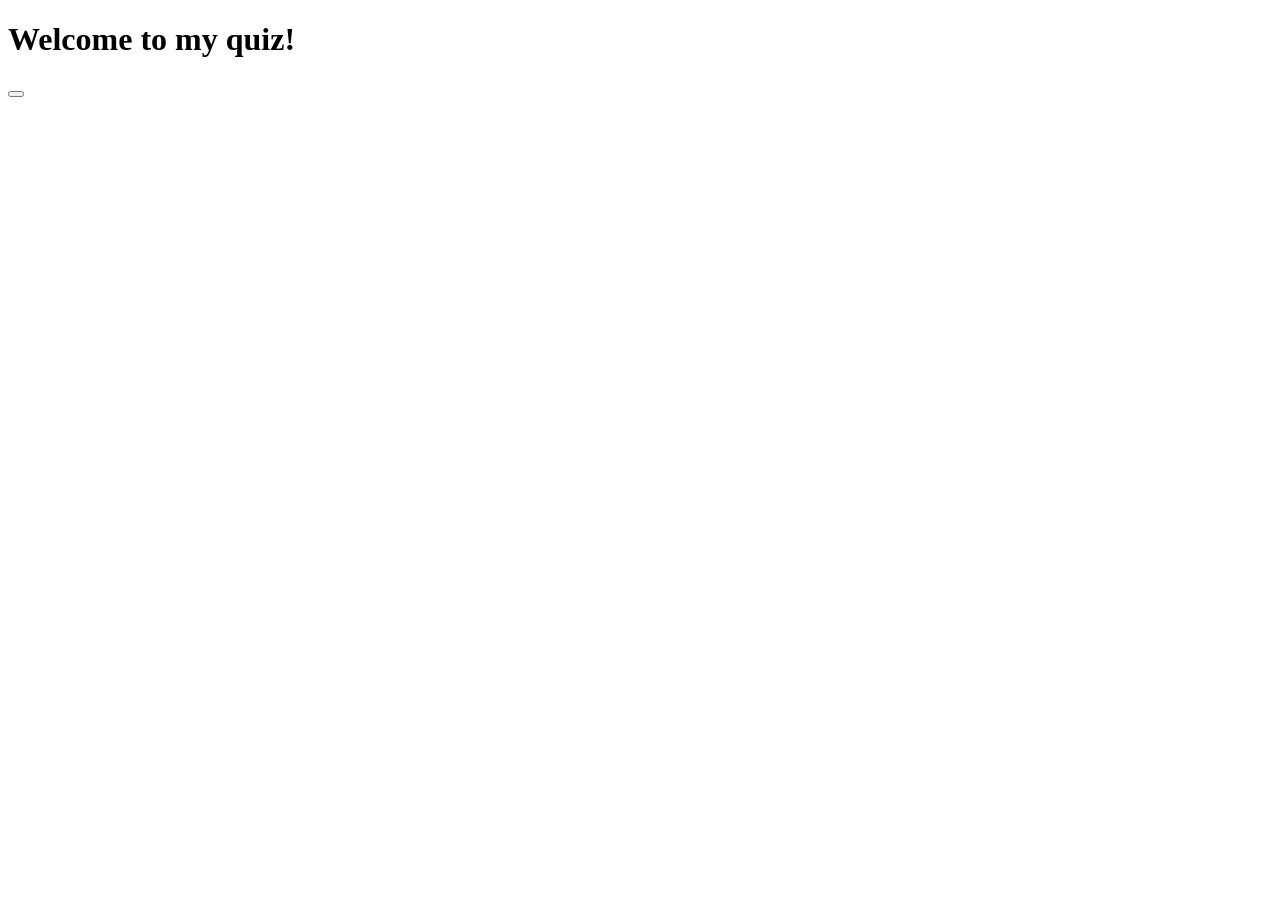
==== index.html @ 96722a67 "created basic structure containers" ====
<!DOCTYPE html>
<html lang="en">

<head>

</head>

<body>
    <h1>Welcome to my quiz!</h1>
    <div id="quiz">
        <!-- <ul id="question1">
            <li class="list-group-item1">Cras justo odio</li>
            <li class="list-group-item2">Dapibus ac facilisis in</li>
            <li class="list-group-item3">Morbi leo risus</li>
            <li class="list-group-item4">Porta ac consectetur ac</li>
          </ul> -->
    </div>
    <button id="submit"></button>
    <div id="results"></div>
    <script src= "./script.js"></script>
</body>
</html>
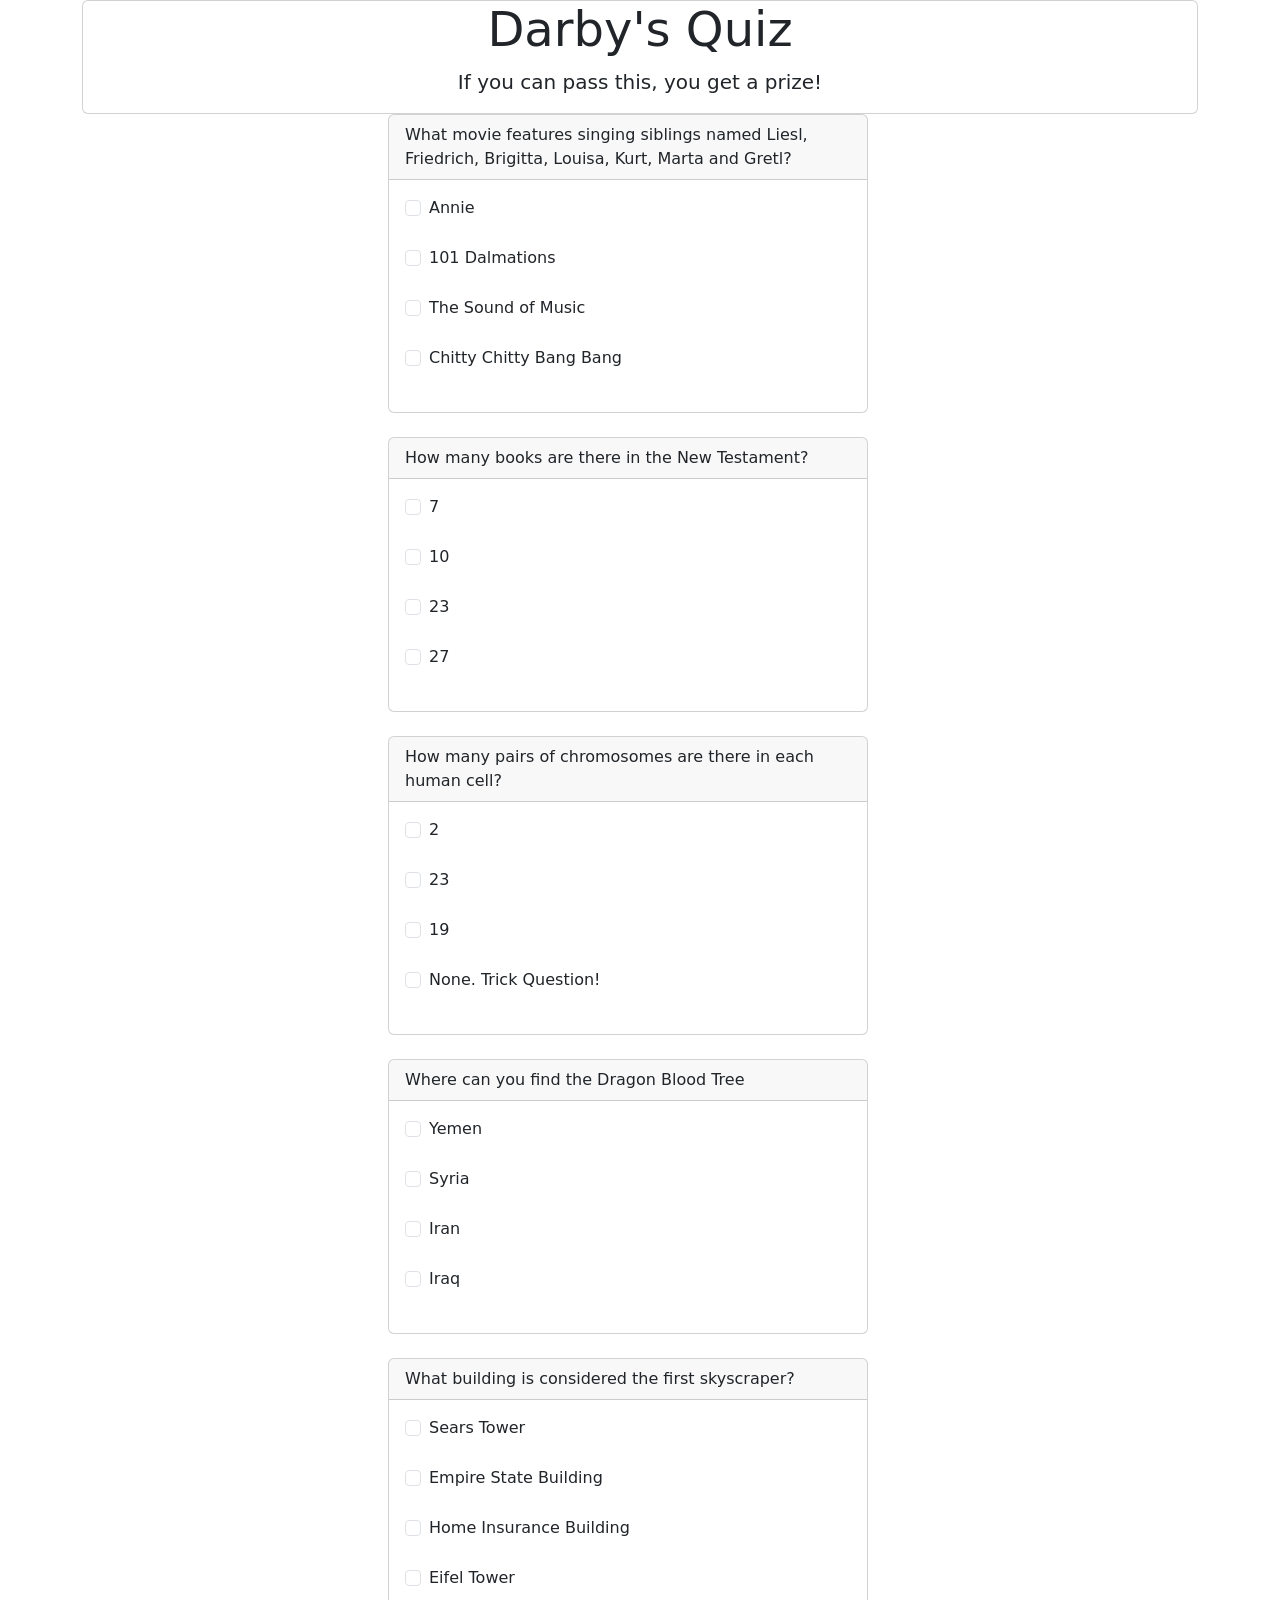
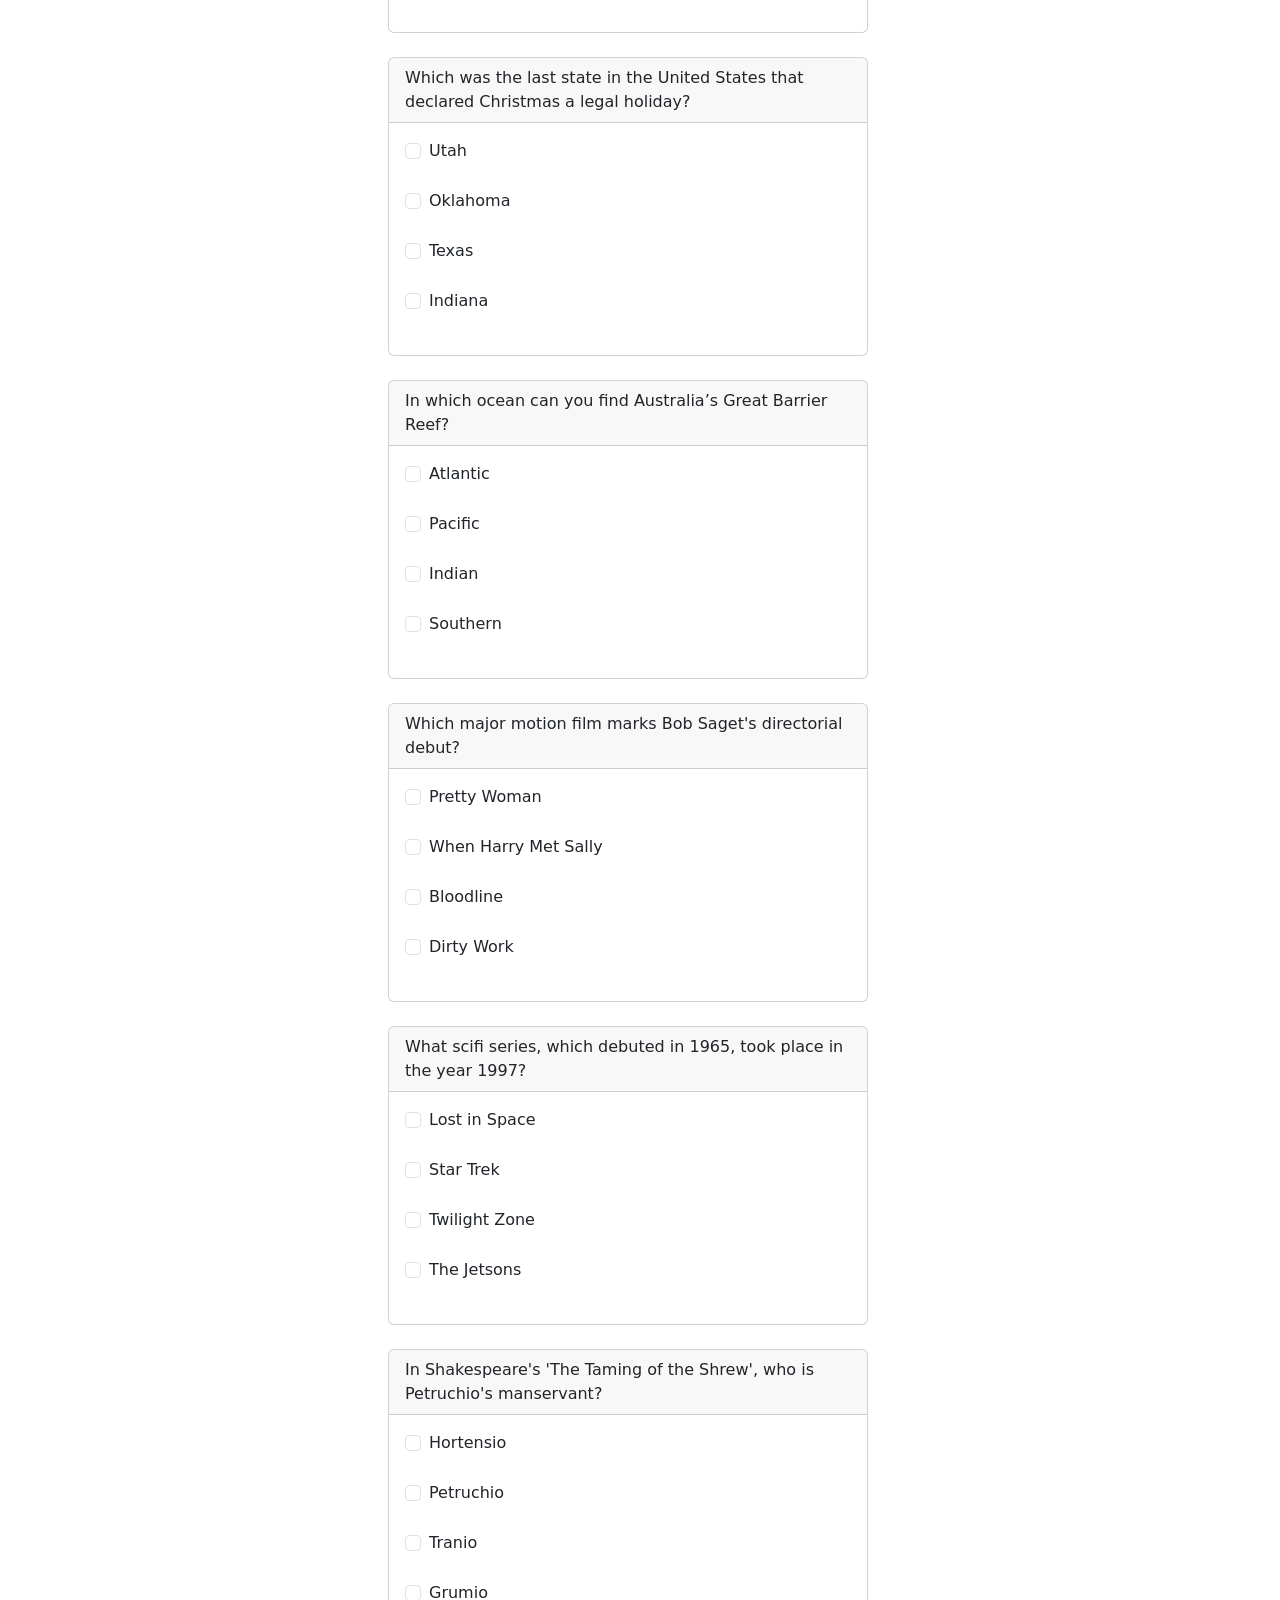
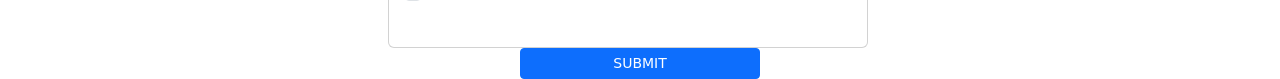
==== commit 698a4bf2: "add quiz questions with answer validation" ====
--- a/index.html
+++ b/index.html
@@ -1,22 +1,37 @@
 <!DOCTYPE html>
 <html lang="en">
+    <meta charset="UTF-8">
 
 <head>
-
+    <link href="https://cdn.jsdelivr.net/npm/bootstrap@5.1.3/dist/css/bootstrap.min.css" rel="stylesheet" integrity="sha384-1BmE4kWBq78iYhFldvKuhfTAU6auU8tT94WrHftjDbrCEXSU1oBoqyl2QvZ6jIW3" crossorigin="anonymous">
+    <style>
+        body{
+            background-image: url("https://cdn.wallpapersafari.com/10/43/3iRAdN.gif");
+        }
+    </style>
 </head>
 
 <body>
-    <h1>Welcome to my quiz!</h1>
-    <div id="quiz">
-        <!-- <ul id="question1">
-            <li class="list-group-item1">Cras justo odio</li>
-            <li class="list-group-item2">Dapibus ac facilisis in</li>
-            <li class="list-group-item3">Morbi leo risus</li>
-            <li class="list-group-item4">Porta ac consectetur ac</li>
-          </ul> -->
+    <div class = "container">
+    <div class="mx-auto text-center pd-2">
+        <div class= "card">
+            <h1 class="display-5 pd-2">Darby's Quiz</h1>
+            <p class="lead">If you can pass this, you get a prize!</p>
+        </div>
+        
+      </div>
+<div class = "row justify-content-md-center">
+        <div class = "col-md-auto justify-content-md-center" id = "quiz"></div>
+        <div class = "col-md-auto justify-content-md-center" id="results">
+        </div>
     </div>
-    <button id="submit"></button>
-    <div id="results"></div>
-    <script src= "./script.js"></script>
+    <div class = "row justify-content-md-center">
+    <button id="submit" class = "btn btn-sm btn-block btn-primary"  style='width: 15rem;' onclick="validateQuiz()">SUBMIT</button>
+    </div>
+    <button id="retry" onclick="retryQuiz()" hidden = true>RETRY</button>
+    <div id="results">
+    </div>
+</div>
+    <script src= "script.js"></script>
 </body>
 </html>
